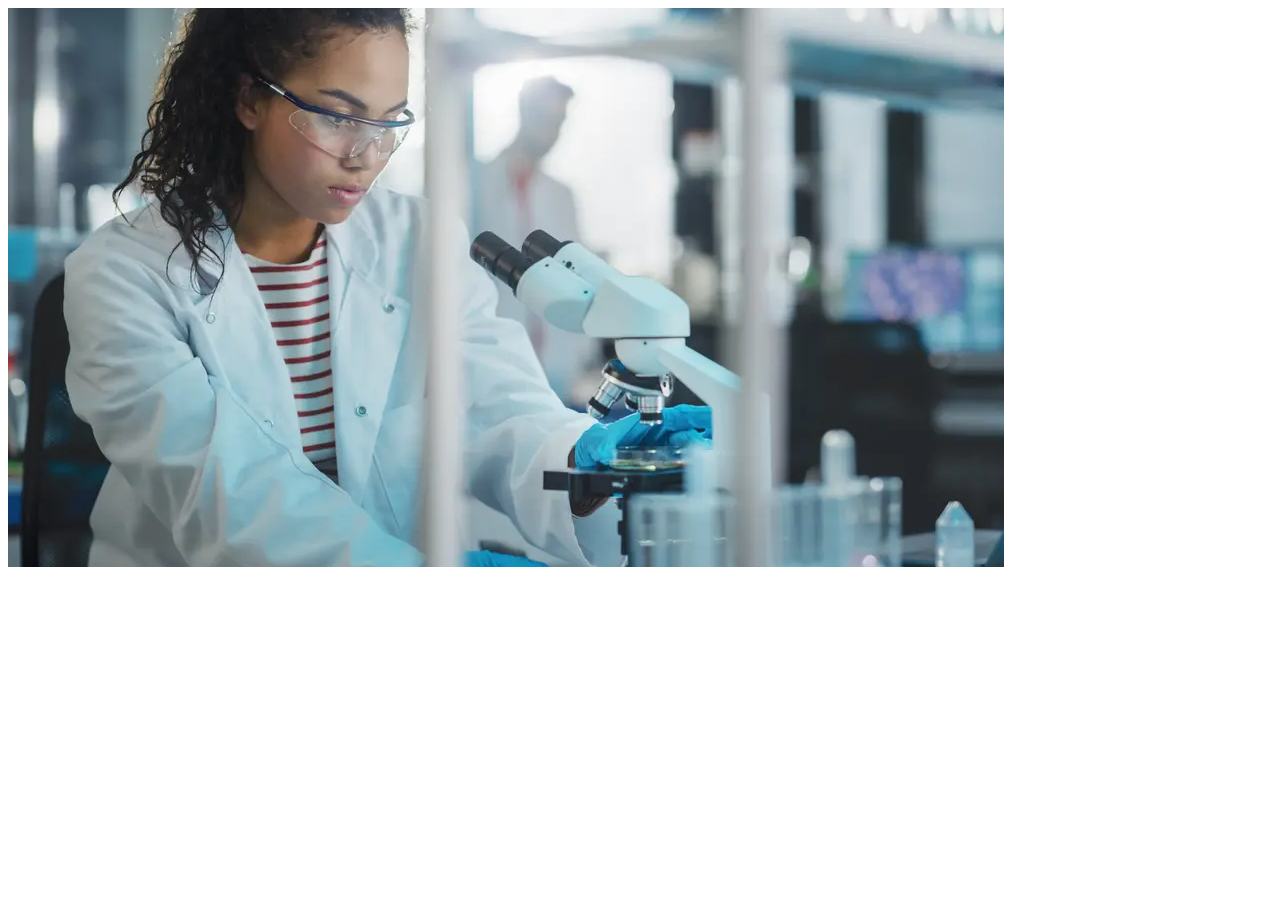
==== index.html @ 1cadef5c "Enviando versão inicial da funcionalidade de troca de imagens de fundo baseado em captura do clique " ====
<!DOCTYPE html>
<html lang="en">

<head>
    <meta charset="UTF-8">
    <meta name="viewport" content="width=device-width, initial-scale=1.0">
    <title>Document</title>
</head>

<body>
    <div id="div-room">
        <img id="img-room" src="./assets/room1.png">
    </div>
    <script src="./index.js"></script>
</body>

</html>
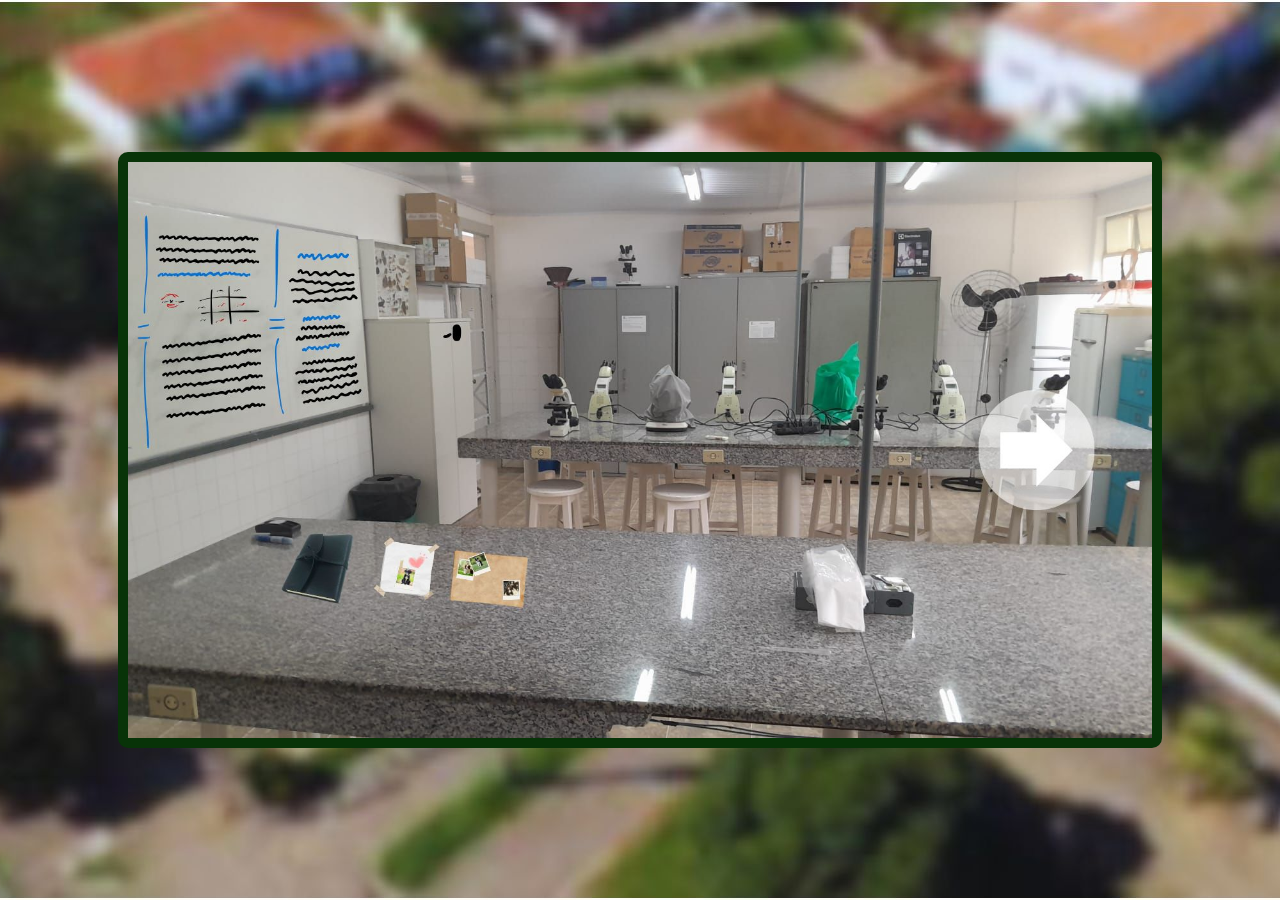
==== commit 9502e604: "lindinhos" ====
--- a/index.html
+++ b/index.html
@@ -1,17 +1,17 @@
 <!DOCTYPE html>
-<html lang="en">
-
+<html lang="pt-BR">
 <head>
     <meta charset="UTF-8">
     <meta name="viewport" content="width=device-width, initial-scale=1.0">
-    <title>Document</title>
+    <title>Fuga do Laboratório</title>
+    <link rel="stylesheet" href="/css/style.css">
 </head>
-
 <body>
-    <div id="div-room">
-        <img id="img-room" src="./assets/room1.png">
+    <div class="container">
+        <div class="main">
+                <img src="assets/imagens/cenarioPrincipal.jpeg" alt="Cenario Principal" id="imagemPrincipal">
+        </div>
     </div>
-    <script src="./index.js"></script>
+    <script src="js/script.js"></script>
 </body>
-
 </html>--- a/css/style.css
+++ b/css/style.css
@@ -0,0 +1,36 @@
+* {
+    margin: 0;
+    padding: 0;
+}
+
+html,
+body {
+    background-image: url('/assets/imagens/background_menu.jpeg');
+    background-size: cover;
+    background-position: center;
+    height: 100%;
+    margin: 0;
+}
+
+.container {
+    display: flex;
+    flex-direction: column;
+    justify-content: center;
+    height: 100vh;
+}
+
+.main {
+    display: flex;
+    justify-content: center;
+    align-items: center;
+    flex-grow: 1;
+}
+
+#imagemPrincipal {
+    border: 10px solid black;
+    border-radius: 10px;
+    border-color: rgb(8, 51, 8);
+    max-width: 80%;
+    height: auto;
+    /* Para manter a proporção da imagem */
+}